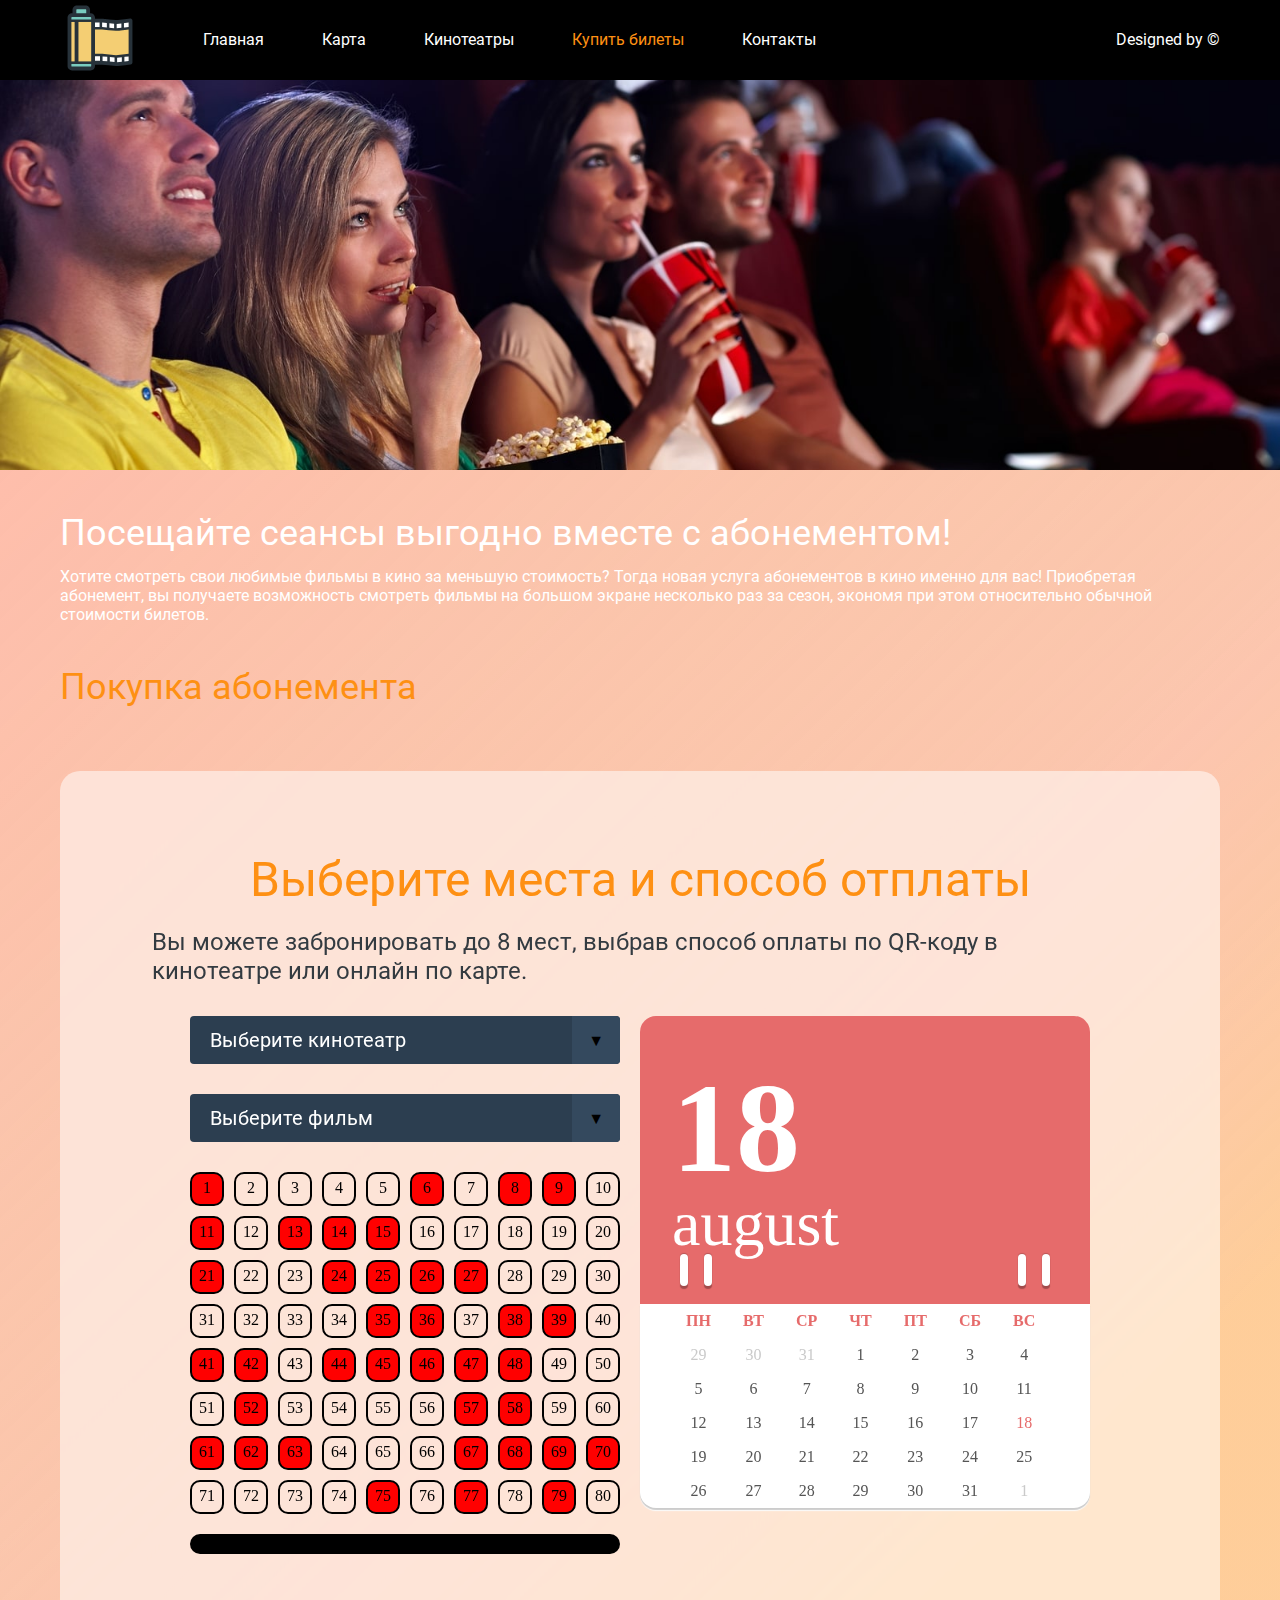
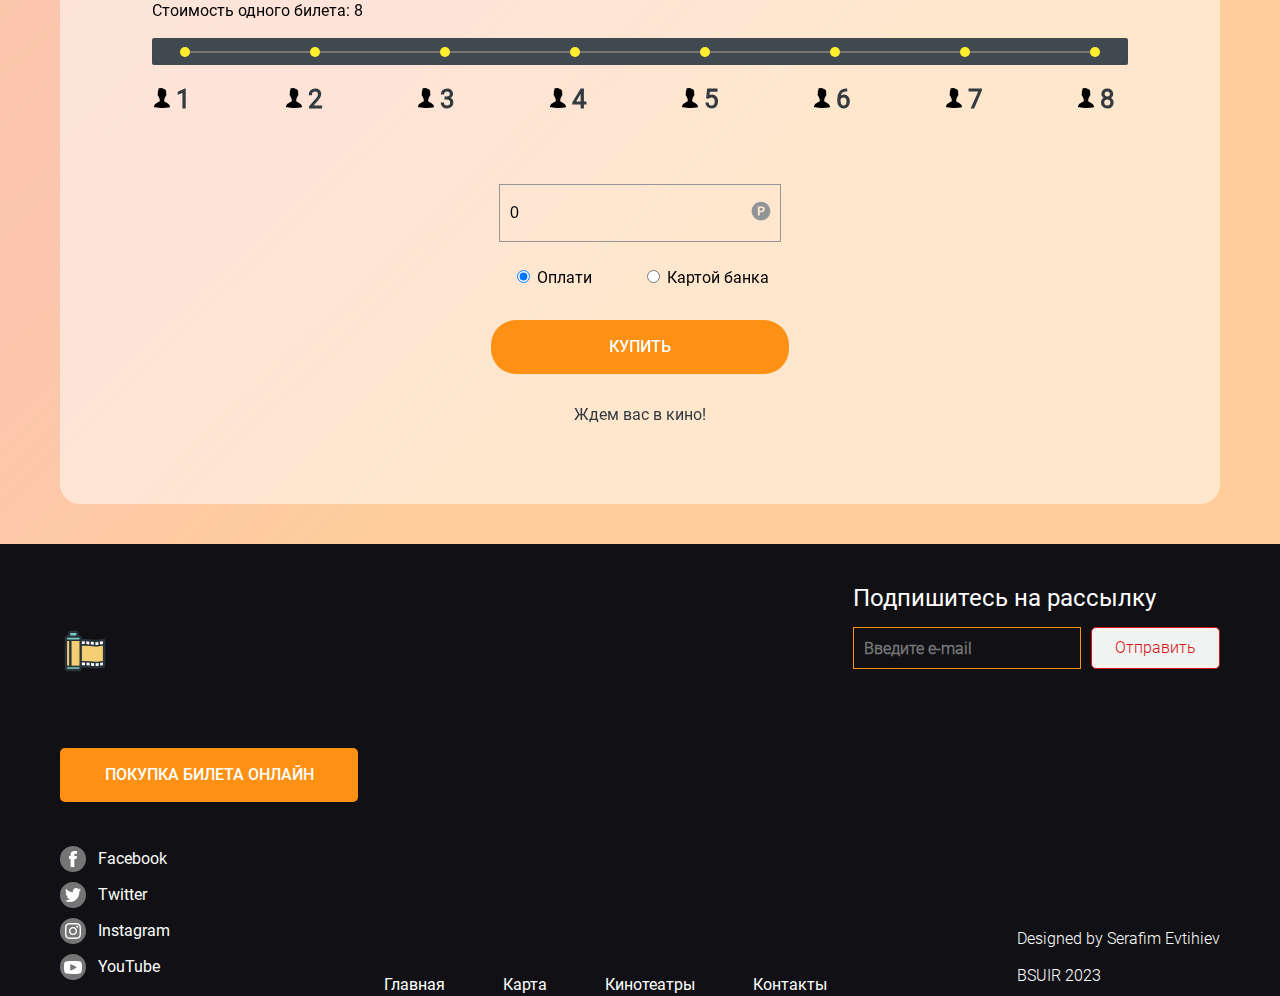
==== pages/abonement/abonement.html @ 14274794 "feat: add new functions" ====
<!DOCTYPE html>
<html lang="en">

<head>
  <meta charset="UTF-8" />
  <meta http-equiv="X-UA-Compatible" content="IE=edge" />
  <meta name="viewport" content="width=device-width, initial-scale=1.0" />
  <link rel="stylesheet" href="styles/styles.css" />
  <link rel="icon" href="../../assets/icons/logo-film.svg" />
  <title>Покупка абонемента</title>
</head>

<body>
  <header class="header">
    <div class="container header-container">
      <div class="logo">
        <a href="#">
          <img src="../../assets/icons/logo-film.svg" alt="logo" class="logo-pic" />
        </a>
      </div>
      <nav class="nav nav-header">
        <ul class="nav-list">
          <li><a href="../main/index.html" class="nav-link">Главная</a></li>
          <li><a href="../map/map.html" class="nav-link">Карта</a></li>
          <li><a href="https://www.tripadvisor.ru/Attractions-g294448-Activities-c56-t97-Minsk.html"
              class="nav-link">Кинотеатры</a></li>
          <li>
            <a href="../donate/donate.html" class="nav-link active-link">Купить билеты</a>
          </li>
          <li><a href="#footer" class="nav-link">Контакты</a></li>
        </ul>
      </nav>
      <div class="overlay" hidden></div>
      <div class="dropdown-menu" hidden>
        <div class="dropdown-logo">
          <a href="#">
            <img src="../../assets/icons/logo.png" alt="logo" />
          </a>
        </div>
        <nav class="nav nav-dropdown">
          <ul class="nav-list-dropdown">
            <li><a href="../main/index.html" class="nav-link">Главная</a></li>
            <li>
              <a href="https://www.google.com/maps/d/u/0/viewer?msa=0&mid=1p_DX5uzfIz5Q8N3FrCaeDAi7QuY&ll=53.34666061190815%2C-3.302197500000003&z=6"
                target="_blank" class="nav-link">Карта</a>
            </li>
            <li>
              <a href="https://www.tripadvisor.ru/Attractions-g294448-Activities-c56-t97-Minsk.html" target="_blank"
                class="nav-link">Кинотеатры</a>
            </li>
            <li>
              <a href="#" class="nav-link active-link">Купить билеты</a>
            </li>
            <li><a href="#footer" class="nav-link">Контакты</a></li>
          </ul>
        </nav>
      </div>
      <div class="burger-menu"></div>
      <div class="credits">Designed by ©</div>
    </div>
  </header>
  <main>
    <section class="intro-section"></section>
    <section class="donate-section">
      <div class="container donate-container">
        <div class="donation-text">
          <h2 class="help-h2">
            Посещайте сеансы выгодно вместе с абонементом!
          </h2>
          <p class="donation-desc">
            Хотите смотреть свои любимые фильмы в кино за меньшую стоимость? Тогда новая услуга абонементов в кино
            именно для вас! Приобретая абонемент, вы получаете возможность смотреть фильмы на большом экране несколько
            раз за сезон, экономя при этом относительно обычной стоимости билетов.
          </p>
          <h2 class="donation-h2">Покупка абонемента</h2>
        </div>
        <div class="friend-block">
          <div class="friend-inner-block">
            <div class="friend-title">
              <h1 class="donate-h1">Выберите места и способ отплаты</h1>
              <p class="title-text">
                Вы можете забронировать до 8 мест, выбрав способ оплаты по QR-коду в кинотеатре или онлайн по карте.
              </p>
            </div>
            <div class="choose-properties">
              <div class="cinema-seats">
                <div class="cinema-choice">
                  <div class="select">
                    <select>
                      <option value="0">Выберите кинотеатр</option>
                      <option value="1">Комсомолец</option>
                      <option value="2">Беларусь</option>
                      <option value="3">Октябрь</option>
                      <option value="4">Центральный</option>
                      <option value="5">Киев</option>
                    </select>
                  </div>
                </div>
                <div class="cinema-choice">
                  <div class="select">
                    <select>
                      <option value="0">Выберите фильм</option>
                      <option value="1">Джон Уик</option>
                      <option value="2">Бойцовский клуб</option>
                      <option value="3">Интерстеллар</option>
                      <option value="4">Криминальное чтиво</option>
                      <option value="5">Остров проклятых</option>
                    </select>
                  </div>
                </div>
                <div class="seats">
                </div>
                <div class="screen">
                </div>
              </div>
              <div class="cinema-date">
                <div class="calendar-container">

                  <header>

                    <div class="day">18</div>
                    <div class="month">August</div>

                  </header>

                  <table class="calendar">

                    <thead>

                      <tr>

                        <td>Пн</td>
                        <td>Вт</td>
                        <td>СР</td>
                        <td>Чт</td>
                        <td>Пт</td>
                        <td>Сб</td>
                        <td>Вс</td>

                      </tr>

                    </thead>

                    <tbody>

                      <tr>
                        <td class="prev-month">29</td>
                        <td class="prev-month">30</td>
                        <td class="prev-month">31</td>
                        <td>1</td>
                        <td>2</td>
                        <td>3</td>
                        <td>4</td>
                      </tr>

                      <tr>
                        <td>5</td>
                        <td>6</td>
                        <td>7</td>
                        <td>8</td>
                        <td>9</td>
                        <td>10</td>
                        <td>11</td>
                      </tr>

                      <tr>
                        <td>12</td>
                        <td>13</td>
                        <td>14</td>
                        <td>15</td>
                        <td>16</td>
                        <td>17</td>
                        <td class="current-day">18</td>
                      </tr>

                      <tr>
                        <td>19</td>
                        <td>20</td>
                        <td>21</td>
                        <td>22</td>
                        <td>23</td>
                        <td>24</td>
                        <td>25</td>
                      </tr>

                      <tr>
                        <td>26</td>
                        <td>27</td>
                        <td>28</td>
                        <td>29</td>
                        <td>30</td>
                        <td>31</td>
                        <td class="next-month">1</td>
                      </tr>

                    </tbody>

                  </table>

                  <div class="ring-left"></div>
                  <div class="ring-right"></div>

                </div>
              </div>
            </div>
            <div class="money">
              <p class="money-p">Стоимость одного билета: <span id="price"></span></p>
              <div class="range">
                <div class="range-outer">
                  <div class="range-inner-line">
                    <div class="dot-block big-range">
                      <div class="yellow-dot" data-value="1"></div>
                    </div>
                    <div class="dot-block big-range">
                      <div class="yellow-dot" data-value="2"></div>
                    </div>
                    <div class="dot-block big-range">
                      <div class="yellow-dot" data-value="3"></div>
                    </div>
                    <div class="dot-block">
                      <div class="yellow-dot" data-value="4"></div>
                    </div>
                    <div class="dot-block">
                      <div class="yellow-dot" data-value="5"></div>
                    </div>
                    <div class="dot-block">
                      <div class="yellow-dot" data-value="6"></div>
                    </div>
                    <div class="dot-block">
                      <div class="yellow-dot" data-value="7"></div>
                    </div>
                    <div class="dot-block">
                      <div class="yellow-dot" data-value="8"></div>
                    </div>
                  </div>
                </div>
                <div class="numbers">
                  <ul class="numbers-list">
                    <li class="big-range">
                      <img src="../../assets/icons/person.svg" alt="dollar" class="person-icon" />
                      <span class="big-range">1</span>
                    </li>
                    <li class="big-range">
                      <img src="../../assets/icons/person.svg" alt="dollar" class="person-icon" />
                      <span class="big-range">2</span>
                    </li>
                    <li class="big-range">
                      <img src="../../assets/icons/person.svg" alt="dollar" class="person-icon" />
                      <span class="big-range">3</span>
                    </li>
                    <li>
                      <img src="../../assets/icons/person.svg" alt="dollar" class="person-icon" />
                      <span>4</span>
                    </li>
                    <li>
                      <img src="../../assets/icons/person.svg" alt="dollar" class="person-icon" />
                      <span>5</span>
                    </li>
                    <li>
                      <img src="../../assets/icons/person.svg" alt="dollar" class="person-icon" />
                      <span>6</span>
                    </li>
                    <li>
                      <img src="../../assets/icons/person.svg" alt="dollar" class="person-icon" />
                      <span>7</span>
                    </li>
                    <li>
                      <img src="../../assets/icons/person.svg" alt="dollar" class="person-icon" />
                      <span>8</span>
                    </li>
                  </ul>
                </div>
              </div>
            </div>
            <div class="another-amount">
              <div class="input-block">
                <img src="../../assets/icons/letter-p.svg" alt="dollar" class="input-icon" />
                <input type="number" class="amount-number" placeholder="Another amount" value="0" min="0" max="9999" />
              </div>
              <div class="radios">
                <div class="radio">
                  <label>
                    <input type="radio" name="radio" checked class="amount-radio" />
                    Оплати
                  </label>
                </div>
                <label>
                  <input type="radio" name="radio" class="amount-radio" />
                  Картой банка
                </label>
              </div>
            </div>
            <button class="button round-button feed-button">
              Купить
            </button>
            <p class="share-text">
              Ждем вас в кино!
            </p>
          </div>
        </div>
      </div>
    </section>
  </main>
  <footer class="footer" id="footer">
    <div class="container footer-container">
      <div class="left">
        <div class="logo footer-logo">
          <a href="#">
            <img src="../../assets/icons/logo-film.svg" alt="logo" class="footer-logo" />
          </a>
        </div>
        <a href="../donate/donate.html" class="footer-donate-link">
          <button class="button button-square donate-button">
            Покупка билета онлайн
          </button>
        </a>
        <ul class="socials-list">
          <li>
            <a href="http://facebook.com" class="socials-link">
              <div class="icon-circle">
                <img src="../../assets/icons/fb-icon.svg" alt="socials" class="socials-icon" />
              </div>
              <span>Facebook</span>
            </a>
          </li>
          <li>
            <a href="http://twitter.com" class="socials-link">
              <div class="icon-circle">
                <img src="../../assets/icons/twitter-icon.svg" alt="socials" class="socials-icon" />
              </div>
              <span>Twitter</span>
            </a>
          </li>
          <li>
            <a href="http://instagram.com" class="socials-link">
              <div class="icon-circle">
                <img src="../../assets/icons/inst-icon.svg" alt="socials" class="socials-icon" />
              </div>
              <span>Instagram</span>
            </a>
          </li>
          <li>
            <a href="http://youtube.com" class="socials-link">
              <div class="icon-circle">
                <img src="../../assets/icons/yt-icon.svg" alt="socials" class="socials-icon" />
              </div>
              <span>YouTube</span>
            </a>
          </li>
        </ul>
      </div>
      <div class="center">
        <nav class="nav nav-footer">
          <ul class="nav-list nav-list-footer">
            <li><a href="../main/index.html" class="nav-link">Главная</a></li>
            <li><a href="#" class="nav-link">Карта</a></li>
            <li><a href="#" class="nav-link">Кинотеатры</a></li>
            <li><a href="#" class="nav-link">Контакты</a></li>
          </ul>
        </nav>
      </div>
      <div class="right">
        <div class="subscribe">
          <h3 class="subscribe-h3">Подпишитесь на рассылку</h3>
          <div class="form">
            <input type="email" class="subscribe-input" placeholder="Введите e-mail" />
            <button class="button button-square submit-button form-mistake">
              Отправить
            </button>
          </div>
        </div>
        <div class="designed-by">
          <p>Designed by Serafim Evtihiev</p>
          <p>BSUIR 2023</p>
        </div>
      </div>
    </div>
  </footer>
  <script src="scripts/dropdownMenu.js"></script>
  <script src="scripts/paymentHandler.js"></script>
</body>

</html>
---- pages/abonement/styles/styles.css ----
html,
body {
  scroll-behavior: smooth;
  margin: 0; }

.lock {
  overflow-y: hidden; }

.container {
  max-width: 1160px;
  margin: 0 auto; }

@font-face {
  font-family: r-regular;
  src: url("../../../assets/fonts/Roboto-Regular.ttf"); }
@font-face {
  font-family: r-bold;
  src: url("../../../assets/fonts/Roboto-Bold.ttf"); }
@font-face {
  font-family: r-medium;
  src: url("../../../assets/fonts/Roboto-Medium.ttf"); }
@font-face {
  font-family: r-light;
  src: url("../../../assets/fonts/Roboto-Light.ttf"); }
.button {
  text-transform: uppercase;
  background-color: #fe9013;
  font-family: r-medium;
  font-size: 16px;
  line-height: 140%;
  font-weight: 500;
  color: #ffffff;
  border: none;
  transition: 0.5s ease; }
  .button:hover {
    background-color: #e47209;
    cursor: pointer; }
  .button:active {
    background-color: #4b9200; }

.round-button,
.button-square {
  width: 298px;
  height: 54px;
  border-radius: 25px; }

.button-square {
  border-radius: 5px; }

.header {
  background-color: #000000;
  height: 80px;
  width: 100%; }

.header-container {
  height: 100%;
  display: flex;
  align-items: center; }

.nav {
  flex: 1; }

.logo-pic {
  width: 80px; }

.nav-list {
  display: flex;
  list-style: none;
  margin: 0;
  gap: 58px;
  padding-left: 63px; }

.nav-link,
.credits {
  display: block;
  color: #ffffff;
  font-family: r-regular;
  text-decoration: none;
  font-size: 16px;
  font-weight: 500;
  line-height: 140%;
  transition: 0.5s ease; }
  .nav-link:hover,
  .credits:hover {
    color: #fe9013;
    cursor: pointer; }

.active-link {
  color: #fe9013 !important; }

.logo:hover {
  filter: invert(61%) sepia(22%) saturate(2347%) hue-rotate(350deg) brightness(101%) contrast(99%); }

.overlay {
  position: absolute;
  z-index: 100;
  top: 0;
  left: 0;
  width: 100vw;
  height: 100vh;
  background-color: #f1f3f2;
  opacity: 0.9; }

.dropdown-menu {
  position: absolute;
  top: 0;
  left: 0;
  z-index: 200;
  height: 300px;
  width: 100%;
  background-color: #ffffff;
  opacity: 1;
  padding: 10px; }

.nav-dropdown {
  margin-top: 30px;
  width: 30%; }

.nav-list-dropdown {
  list-style: none;
  padding: 0; }
  .nav-list-dropdown li {
    margin-top: 15px; }
  .nav-list-dropdown .nav-link {
    color: #333b41;
    font-family: r-regular;
    font-weight: 400;
    font-size: 16px;
    line-height: 140%; }
    .nav-list-dropdown .nav-link:hover {
      color: #fe9013; }

.dropdown-logo {
  filter: invert(61%) sepia(22%) saturate(2347%) hue-rotate(350deg) brightness(101%) contrast(99%);
  width: 30%; }

.burger-menu {
  display: none;
  background: transparent;
  z-index: 300;
  position: relative;
  height: 22px;
  width: 30px; }
  .burger-menu:before, .burger-menu:after {
    background: #ffffff;
    backface-visibility: hidden;
    content: "";
    height: 2px;
    left: 0;
    transition: 0.75s;
    width: 30px; }
  .burger-menu:before {
    box-shadow: #ffffff 0 10px 0 0;
    position: absolute;
    top: 0; }
  .burger-menu:after {
    position: absolute;
    top: calc(100% - 2px); }
  .burger-menu:hover {
    cursor: pointer; }

.cross:before {
  box-shadow: transparent 0 0 0 0;
  top: 50%;
  transform: rotate(225deg);
  background: #fe9013; }
.cross:after {
  top: 50%;
  transform: rotate(315deg);
  background: #fe9013; }

.intro-section {
  background-image: url("../../../assets/images/people.jpg");
  background-repeat: no-repeat;
  background-size: cover;
  background-position: center;
  min-height: 390px; }

.donate-section {
  min-height: 1470px;
  background: linear-gradient(315.75deg, rgba(254, 210, 144, 0.7) 30.06%, #febdab 100.95%, rgba(254, 210, 144, 0.7) 106.36%), linear-gradient(315.75deg, rgba(254, 189, 171, 0.74) 30.06%, rgba(243, 169, 248, 0.66) 50.74%, #e0d8f0 80.49%, #eaf7fe 127.9%, #eaf7fe 149.54%), linear-gradient(315.75deg, rgba(254, 189, 171, 0.74) 30.06%, rgba(243, 169, 248, 0.66) 50.74%, #e0d8f0 80.49%, #eaf7fe 127.9%, #eaf7fe 149.54%);
  padding-bottom: 40px; }

.donation-text {
  font-family: r-regular; }

.help-h2,
.donation-h2 {
  color: #ffffff;
  font-weight: 400;
  font-size: 36px;
  line-height: 130%;
  margin: 0; }

.help-h2 {
  padding-top: 40px; }

.donation-desc {
  color: #ffffff;
  max-width: 1145px;
  margin: 0;
  margin-top: 10px; }

.donation-h2 {
  color: #fe9013;
  margin-top: 40px; }

.friend-block {
  background: rgba(255, 255, 255, 0.52);
  backdrop-filter: blur(2px);
  border-radius: 20px;
  min-height: 964px;
  margin-top: 60px;
  box-sizing: border-box;
  padding: 40px 92px 62px 92px; }

.friend-inner-block {
  display: flex;
  flex-direction: column;
  align-items: center;
  min-height: 862px; }

.friend-title {
  font-family: r-regular;
  text-align: center; }

.donate-h1 {
  color: #fe9013;
  font-size: 48px;
  font-weight: 400;
  line-height: 120%;
  margin: 0;
  padding-top: 40px; }

.title-text {
  font-size: 24px;
  color: #333b41;
  font-weight: 400;
  line-height: 120%;
  margin: 0;
  padding-top: 20px;
  text-align: left; }

.cinema-choice {
  padding-top: 30px; }

.choose-properties {
  display: flex;
  gap: 20px; }

.cinema-date {
  padding-top: 30px; }

table {
  border-collapse: collapse;
  border-spacing: 0; }

td {
  padding: 0; }

.calendar-container {
  position: relative;
  width: 450px; }

.calendar-container header {
  border-radius: 1em 1em 0 0;
  background: #e66b6b;
  color: #fff;
  padding: 3em 2em; }

.day {
  font-size: 8em;
  font-weight: 900;
  line-height: 1em; }

.month {
  font-size: 4em;
  line-height: 1em;
  text-transform: lowercase; }

.calendar {
  background: #fff;
  border-radius: 0 0 1em 1em;
  -webkit-box-shadow: 0 2px 1px rgba(0, 0, 0, 0.2), 0 3px 1px #fff;
  box-shadow: 0 2px 1px rgba(0, 0, 0, 0.2), 0 3px 1px #fff;
  color: #555;
  display: inline-block;
  width: 450px;
  padding-left: 30px; }

.calendar thead {
  color: #e66b6b;
  font-weight: 700;
  text-transform: uppercase; }

.calendar td {
  padding: .5em 1em;
  text-align: center; }

.calendar tbody td:hover {
  background: #cacaca;
  color: #fff; }

.current-day {
  color: #e66b6b; }

.prev-month,
.next-month {
  color: #cacaca; }

.ring-left,
.ring-right {
  position: absolute;
  top: 230px; }

.ring-left {
  left: 2em; }

.ring-right {
  right: 2em; }

.ring-left:before,
.ring-left:after,
.ring-right:before,
.ring-right:after {
  background: #fff;
  border-radius: 4px;
  -webkit-box-shadow: 0 3px 1px rgba(0, 0, 0, 0.3), 0 -1px 1px rgba(0, 0, 0, 0.2);
  box-shadow: 0 3px 1px rgba(0, 0, 0, 0.3), 0 -1px 1px rgba(0, 0, 0, 0.2);
  content: "";
  display: inline-block;
  margin: 8px;
  height: 32px;
  width: 8px; }

:root {
  --background-gradient: linear-gradient(30deg, #f39c12 30%, #f1c40f);
  --gray: #34495e;
  --darkgray: #2c3e50; }

select {
  /* Reset Select */
  font-family: r-regular;
  font-size: 20px;
  appearance: none;
  outline: 0;
  border: 0;
  box-shadow: none;
  /* Personalize */
  flex: 1;
  padding: 0 1em;
  color: #fff;
  background-color: var(--darkgray);
  background-image: none;
  cursor: pointer; }

/* Remove IE arrow */
select::-ms-expand {
  display: none; }

/* Custom Select wrapper */
.select {
  position: relative;
  display: flex;
  width: 100%;
  height: 3em;
  border-radius: .25em;
  overflow: hidden; }

/* Arrow */
.select::after {
  content: '\25BC';
  position: absolute;
  top: 0;
  right: 0;
  padding: 1em;
  background-color: #34495e;
  transition: .25s all ease;
  pointer-events: none; }

/* Transition */
.select:hover::after {
  color: #f39c12; }

/* Other styles*/
.seats {
  display: grid;
  grid-template-columns: repeat(10, 1fr);
  margin-top: 30px;
  gap: 10px; }

.seat-taken {
  background-color: red;
  pointer-events: none; }

.seat-chosen {
  background-color: green; }

.seats-element {
  width: 20px;
  height: 20px;
  padding: 5px;
  text-align: center;
  border: 2px solid black;
  border-radius: 10px; }
  .seats-element:hover {
    background-color: yellow;
    cursor: pointer; }

.screen {
  background-color: #000000;
  width: 100%;
  height: 20px;
  border-radius: 20px;
  margin-top: 20px; }

.food-amount {
  font-family: r-regular;
  color: #333b41;
  display: flex;
  flex-direction: column;
  text-align: center;
  gap: 11px;
  margin-top: 30px; }
  .food-amount p {
    margin: 0; }

.food-number {
  font-weight: 500;
  font-size: 72px;
  line-height: 80%; }

.food-desc {
  font-weight: 400;
  font-size: 16px;
  line-height: 140%; }

.cross-icon {
  width: 14px;
  height: 14px;
  margin-left: 11px; }

.animal-icon {
  width: 284px;
  margin-left: 64px; }

.money {
  font-family: r-regular;
  margin-top: 30px; }

.money-p {
  font-weight: 400;
  font-size: 16px;
  line-height: 140%; }

.person-icon {
  width: 20px; }

.range {
  width: 100%;
  box-sizing: border-box; }

.range-outer {
  width: 976px;
  height: 27px;
  background-color: #404950;
  padding-left: 30px;
  padding-right: 30px;
  display: flex;
  align-items: center;
  border-radius: 2px;
  box-sizing: border-box; }

.range-inner-line {
  width: 100%;
  height: 2px;
  background-color: #767474;
  display: flex;
  justify-content: space-between; }

.dot-block {
  width: 27px;
  height: 27px;
  display: flex;
  justify-content: center;
  align-items: center;
  margin-top: -12px;
  margin-left: -11px; }
  .dot-block:hover {
    cursor: pointer; }
  .dot-block:last-of-type {
    margin-right: -11px; }

.yellow-dot {
  width: 10px;
  height: 10px;
  border-radius: 50%;
  background-color: #ffee2e; }

.clicked {
  position: relative; }

.clicked::after {
  position: absolute;
  content: "";
  border: 1px solid #fe9013;
  border-radius: 50%;
  width: 20px;
  height: 20px;
  top: -6px;
  left: -6px; }

.clicked::before {
  position: absolute;
  content: "";
  border: 1px solid #fe9013;
  border-radius: 50%;
  width: 33px;
  height: 33px;
  top: -13px;
  left: -12px; }

.numbers {
  font-family: r-regular;
  color: #333b41; }

.numbers-list {
  list-style: none;
  display: flex;
  gap: 93px;
  padding-left: 0; }
  .numbers-list li span {
    font-weight: 600;
    font-size: 26px;
    line-height: 140%; }

.another-amount {
  display: flex;
  flex-direction: column;
  font-family: r-regular;
  margin-top: 50px; }

.amount-number {
  background: transparent;
  border: 1px solid #929699;
  width: 268px;
  height: 54px;
  font-weight: 400;
  font-size: 16px;
  line-height: 140%;
  padding-left: 10px; }
  .amount-number:focus {
    outline: none;
    border-color: #4b9200;
    color: #4b9200; }

.input-block {
  position: relative; }

input::-webkit-outer-spin-button,
input::-webkit-inner-spin-button {
  -webkit-appearance: none; }

.input-icon {
  width: 20px;
  position: absolute;
  right: 10px;
  top: 17px;
  filter: invert(59%) sepia(5%) saturate(232%) hue-rotate(163deg) brightness(100%) contrast(86%); }

.radios {
  font-family: r-regular;
  display: flex;
  justify-content: center;
  margin-top: 25px;
  gap: 50px; }
  .radios label {
    font-weight: 400;
    font-size: 16px;
    line-height: 140%; }

.feed-button {
  margin-top: 31px; }

.share-text {
  margin-top: 30px;
  font-family: r-regular;
  font-weight: 400;
  font-size: 16px;
  line-height: 140%;
  color: #333b41; }

.footer {
  background-color: #111115; }

.footer-container {
  display: flex;
  justify-content: space-between; }

.footer-logo {
  margin-top: 41px;
  width: 50px; }

.socials-list {
  margin-top: 44px;
  padding-left: 0;
  list-style: none; }
  .socials-list li {
    margin-bottom: 10px; }

.icon-circle {
  background-color: #767474;
  width: 26px;
  height: 26px;
  border-radius: 50%;
  display: flex;
  align-items: center;
  justify-content: center;
  margin-right: 12px; }

.socials-link {
  text-decoration: none;
  font-family: r-regular;
  color: #ffffff;
  font-size: 16px;
  font-weight: 400;
  line-height: 140%;
  display: flex;
  align-items: center;
  transition: 0.5s ease; }
  .socials-link:hover {
    color: #fe9013; }

.donate-button {
  margin-top: 68px; }

.center {
  display: flex;
  align-items: flex-end; }

.nav-list-footer {
  padding: 0; }

.right {
  display: flex;
  flex-direction: column;
  justify-content: space-between; }

.subscribe {
  justify-self: flex-start; }

.subscribe {
  display: flex;
  flex-direction: column;
  font-family: r-regular; }

.subscribe-h3 {
  color: #ffffff;
  font-weight: 400;
  font-size: 24px;
  line-height: 120%;
  margin-bottom: 14px;
  margin-top: 40px; }

.form {
  display: flex;
  align-items: center;
  gap: 10px; }

.submit-button {
  width: 129px;
  height: 42px;
  border: 1px solid #333b41;
  background-color: #f1f3f2;
  color: #000000;
  text-transform: capitalize;
  font-weight: 500;
  font-family: r-light; }
  .submit-button:active {
    border-color: #4b9200;
    color: #4b9200; }
  .submit-button:hover {
    background-color: #f1f3f2; }

.form-mistake {
  border-color: #d31414;
  color: #d31414; }

.subscribe-input {
  background: transparent;
  border-style: none;
  border: 1px solid #fe9013;
  width: 228px;
  height: 42px;
  font-family: r-light;
  font-size: 16px;
  line-height: 140%;
  color: #bdbdbd;
  font-weight: 700;
  padding: 10px;
  box-sizing: border-box; }

.designed-by {
  align-self: flex-end;
  font-family: r-light;
  color: #ffffff;
  font-weight: 100;
  font-size: 16px;
  line-height: 130%; }
  .designed-by p {
    margin-bottom: 10px; }

@media (max-width: 1220px) {
  .container {
    max-width: 940px; }

  .header-container {
    margin: auto 30px; }

  .donate-section {
    min-height: 1330px; }

  .friend-block {
    padding-top: 20px;
    padding-bottom: 46px;
    min-height: auto;
    margin-top: 40px; }

  .donate-h1 {
    padding-top: 0; }

  .title-text {
    width: 843px; }

  .range-outer {
    width: 855px; }

  .numbers-list {
    gap: 50px; } }
@media (max-width: 1120px) {
  .footer-donate-link {
    position: absolute; }

  .socials-list {
    margin-top: 166px; }

  .nav-list-footer {
    margin-bottom: 15px;
    gap: 48px; }

  .subscribe {
    position: absolute;
    right: 30px; }

  .designed-by {
    margin-top: 328px; } }
@media (max-width: 1000px) {
  .help-h2 {
    max-width: 760px; }

  .donation-desc {
    max-width: 930px;
    margin-top: 30px; }

  .friend-block {
    margin-top: 50px; } }
@media (max-width: 980px) {
  .container {
    max-width: 600px;
    margin: 0 auto; }

  .header {
    position: fixed;
    z-index: 90; }

  .nav-header {
    display: none; }

  .credits {
    display: none; }

  .burger-menu {
    display: block; }

  .header-container {
    justify-content: space-between;
    padding: 0 30px; }

  .intro-section {
    padding-top: 70px; }

  .donate-section {
    min-height: 1460px; }

  .friend-block {
    padding-bottom: 15px; }

  .title-text {
    width: 507px; }

  .food-amount p {
    width: 163px; }

  .big-range {
    display: none; }

  .money-p {
    padding-left: 17px; }

  .range-outer {
    width: 600px; }

  .numbers-list {
    padding-left: 10px;
    gap: 80px; }

  .footer {
    max-height: 282px; }

  .footer-container {
    flex-wrap: wrap; }

  .left {
    display: flex;
    width: 100%;
    justify-content: space-between;
    margin-top: 12px; }

  .footer-logo {
    margin: 0; }

  .socials-list {
    margin: 0; }
    .socials-list li {
      margin-bottom: 20px; }

  .donate-button {
    margin-top: 90px; }

  .nav-list-footer {
    gap: 36px; }

  .center {
    width: 50%; }

  .right {
    width: 50%; }

  .feedback-button {
    align-self: center; }

  .subscribe {
    display: none; }

  .socials-link span {
    display: none; }

  .designed-by {
    margin: 0; } }
@media (max-width: 820px) {
  .header {
    height: 70px; }

  .intro-section {
    min-height: 335px; } }
@media (max-width: 630px) {
  .container {
    max-width: 300px; }

  .header {
    height: 45px; }

  .logo img {
    width: 45px; }

  .intro-section {
    min-height: 187px;
    padding-top: 45px; }

  .help-h2 {
    font-size: 24px;
    padding-top: 30px; }

  .donate-section {
    min-height: 1220px; }

  .donation-desc {
    margin-top: 20px; }

  .donation-h2 {
    margin-top: 30px;
    font-size: 24px; }

  .friend-block {
    margin-top: 30px; }

  .friend-inner-block {
    min-height: auto; }

  .donate-h1 {
    font-size: 24px; }

  .title-text {
    font-size: 16px;
    width: 296px;
    text-align: center; }

  .animal {
    margin-top: 15px; }

  .animal-icon {
    width: 160px;
    margin-left: 24px; }

  .food-amount p {
    width: 87px; }

  .food-number {
    font-size: 40px; }

  .food-desc {
    font-size: 9px; }

  .range-outer {
    width: 300px; }

  .numbers-list {
    gap: 32px;
    margin-top: 10px;
    padding-left: 16px; }
    .numbers-list li span {
      font-size: 13px; }
    .numbers-list .dollar-icon {
      width: 5px;
      height: 10px; }

  .another-amount {
    margin-top: 15px; }

  .amount-number {
    width: 180px;
    height: 42px; }

  .input-icon {
    top: 12px; }

  .share-text {
    width: 301px; }

  .footer {
    max-height: 335px; }

  .footer-container {
    flex-direction: column; }

  .left {
    flex-direction: column;
    gap: 20px; }

  .footer-logo {
    margin: 0 auto; }

  .socials-list {
    display: flex;
    gap: 30px;
    justify-content: center; }

  .donate-button {
    margin-top: 100px; }

  .center {
    width: 100%;
    order: 1;
    margin-top: 20px; }

  .right {
    width: 100%;
    margin-top: 70px; }

  .designed-by {
    font-size: 15px; } }

/*# sourceMappingURL=styles.css.map */
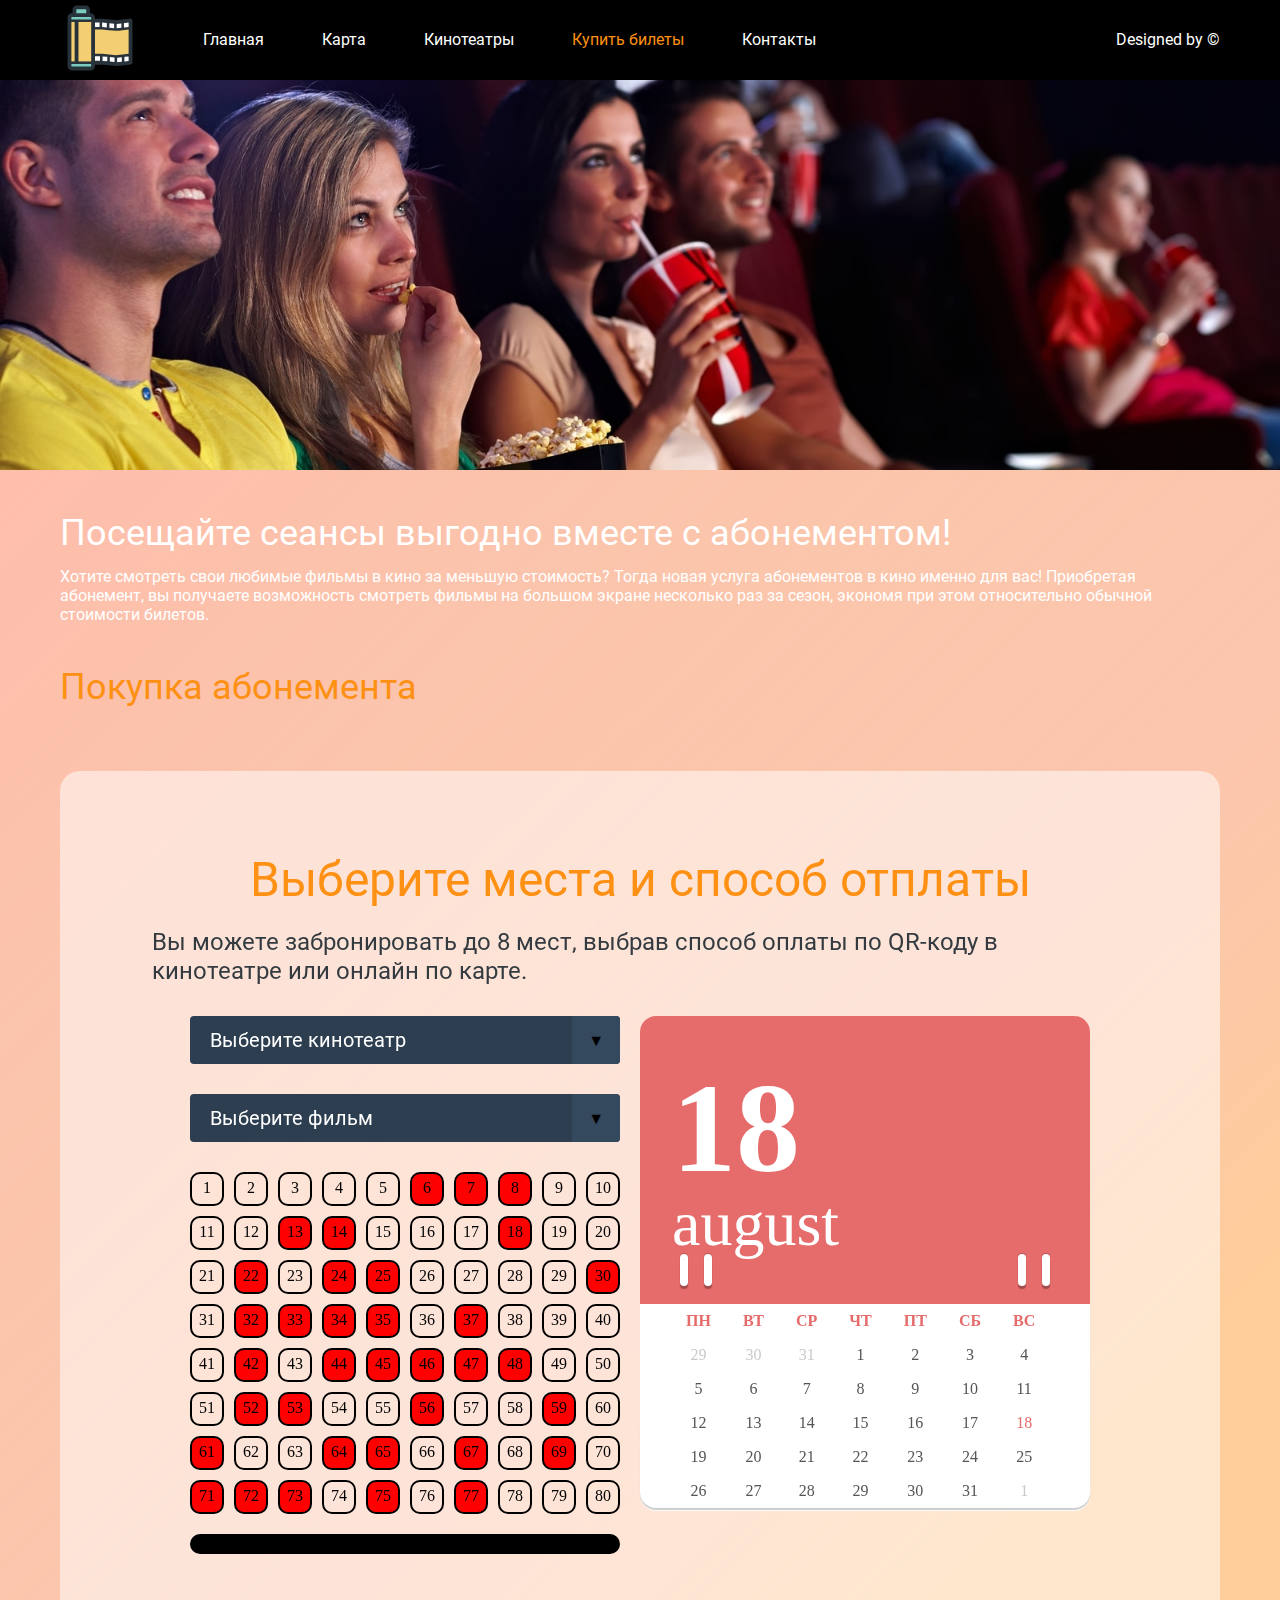
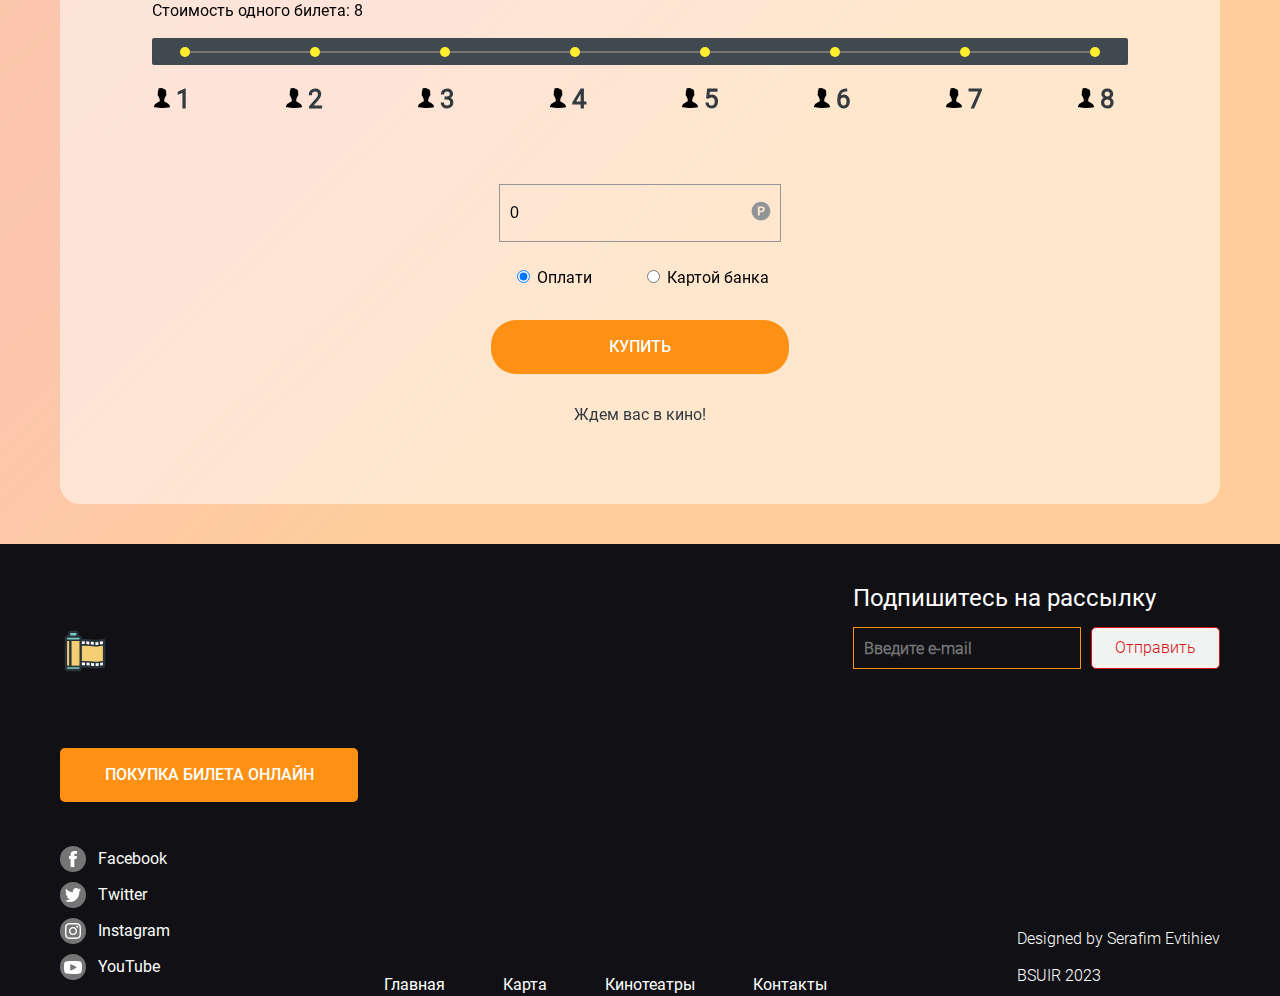
==== commit 77b07201: "add forms and specials" ====
--- a/pages/abonement/abonement.html
+++ b/pages/abonement/abonement.html
@@ -34,15 +34,14 @@
       <div class="dropdown-menu" hidden>
         <div class="dropdown-logo">
           <a href="#">
-            <img src="../../assets/icons/logo.png" alt="logo" />
+            <img src="../../assets/icons/logo-film.svg" alt="logo" class="film-dropdown" />
           </a>
         </div>
         <nav class="nav nav-dropdown">
           <ul class="nav-list-dropdown">
             <li><a href="../main/index.html" class="nav-link">Главная</a></li>
             <li>
-              <a href="https://www.google.com/maps/d/u/0/viewer?msa=0&mid=1p_DX5uzfIz5Q8N3FrCaeDAi7QuY&ll=53.34666061190815%2C-3.302197500000003&z=6"
-                target="_blank" class="nav-link">Карта</a>
+              <a href="../map/map.html" target="_blank" class="nav-link">Карта</a>
             </li>
             <li>
               <a href="https://www.tripadvisor.ru/Attractions-g294448-Activities-c56-t97-Minsk.html" target="_blank"
--- a/pages/abonement/styles/styles.css
+++ b/pages/abonement/styles/styles.css
@@ -63,6 +63,9 @@
 .logo-pic {
   width: 80px; }
 
+.film-dropdown {
+  width: 50px; }
+
 .nav-list {
   display: flex;
   list-style: none;
